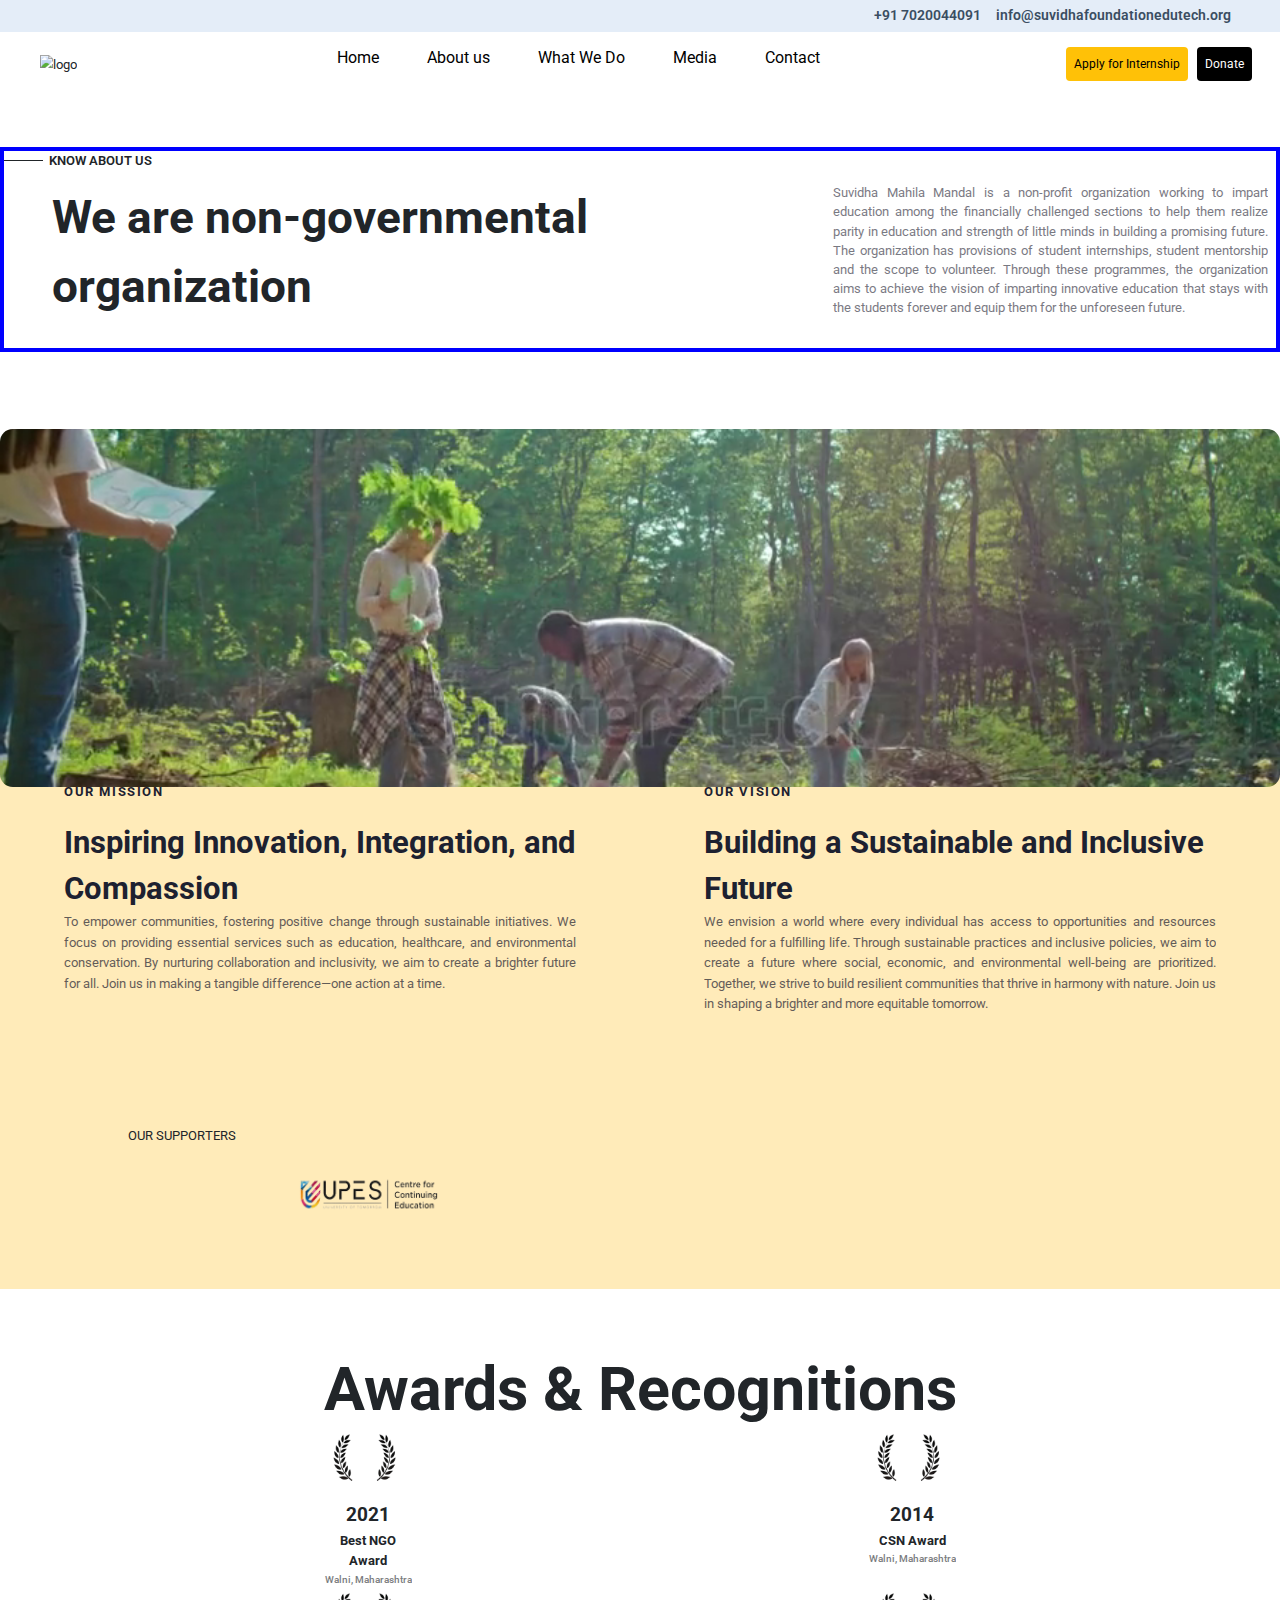
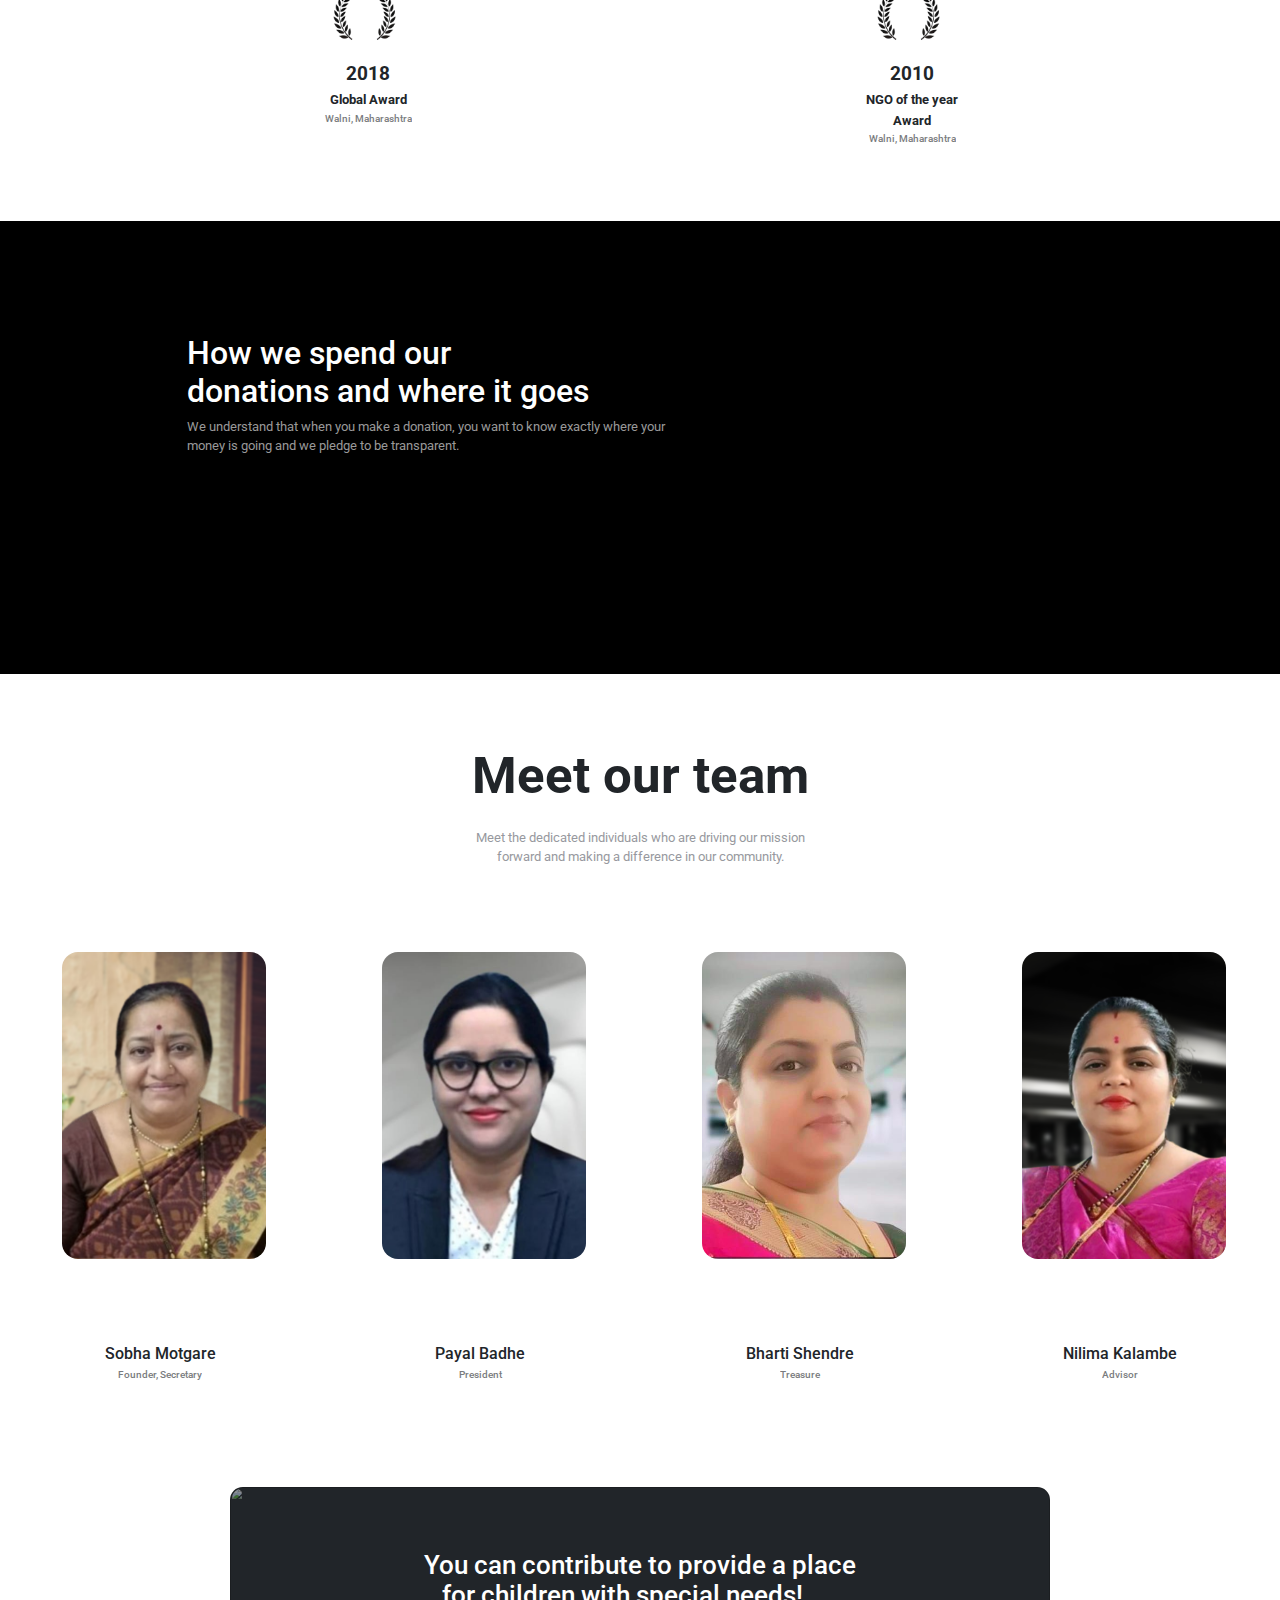
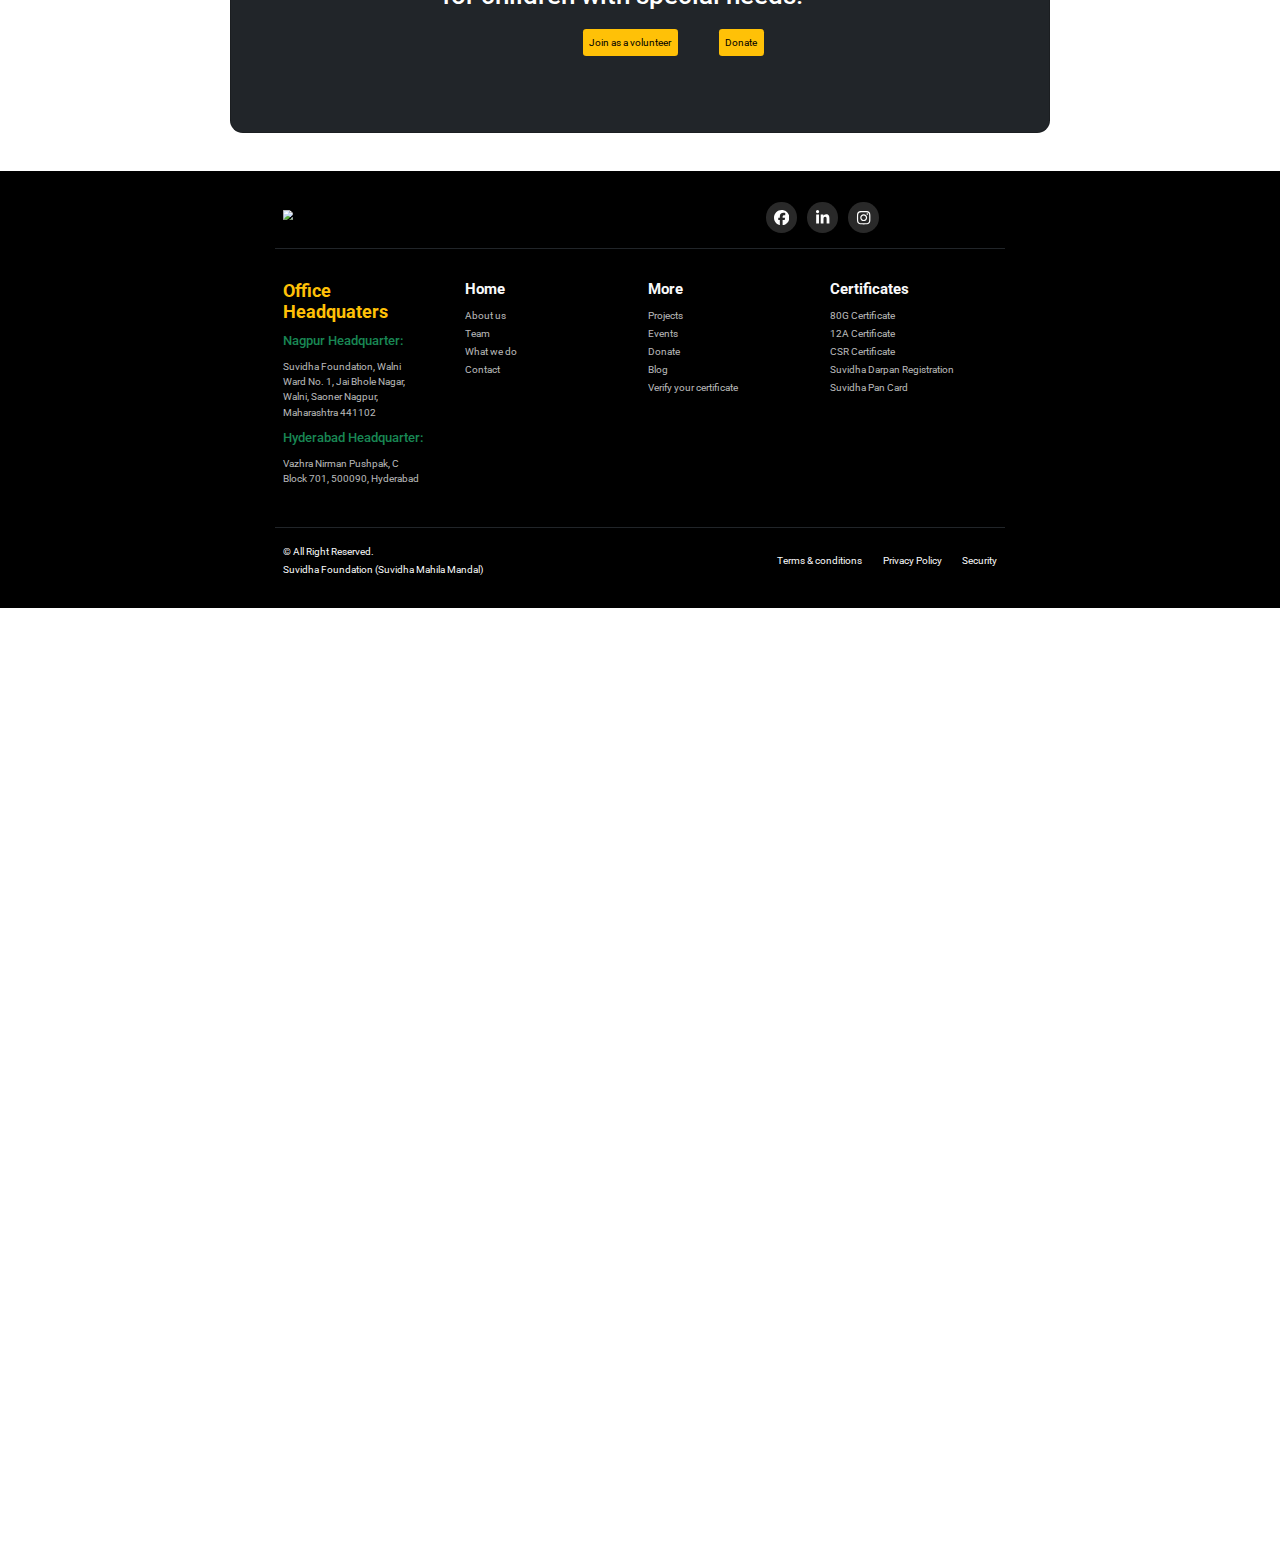
==== suvidha-foundation/about.html @ 9864fa76 "Add files via upload" ====
<!DOCTYPE html>
<html lang="en">

<head>
  <meta charset="UTF-8">
  <meta name="viewport" content="width=device-width, initial-scale=1.0">
  <link href="https://cdn.jsdelivr.net/npm/bootstrap@5.3.3/dist/css/bootstrap.min.css" rel="stylesheet"
    integrity="sha384-QWTKZyjpPEjISv5WaRU9OFeRpok6YctnYmDr5pNlyT2bRjXh0JMhjY6hW+ALEwIH" crossorigin="anonymous">
  <script src="https://cdn.jsdelivr.net/npm/bootstrap@5.3.3/dist/js/bootstrap.bundle.min.js"
    integrity="sha384-YvpcrYf0tY3lHB60NNkmXc5s9fDVZLESaAA55NDzOxhy9GkcIdslK1eN7N6jIeHz"
    crossorigin="anonymous"></script>
  <link rel="preconnect" href="https://fonts.googleapis.com">
  <link rel="preconnect" href="https://fonts.gstatic.com" crossorigin>
  <link
    href="https://fonts.googleapis.com/css2?family=Roboto:ital,wght@0,100;0,300;0,400;0,500;0,700;0,900;1,100;1,300;1,400;1,500;1,700;1,900&display=swap"
    rel="stylesheet">
  <link rel="stylesheet" href="https://cdnjs.cloudflare.com/ajax/libs/font-awesome/6.5.2/css/all.min.css"
    integrity="sha512-SnH5WK+bZxgPHs44uWIX+LLJAJ9/2PkPKZ5QiAj6Ta86w+fsb2TkcmfRyVX3pBnMFcV7oQPJkl9QevSCWr3W6A=="
    crossorigin="anonymous" referrerpolicy="no-referrer" />
  <link rel="stylesheet" href="https://unpkg.com/bootstrap@5.3.3/dist/css/bootstrap.min.css">
  <link rel="stylesheet" href="https://unpkg.com/bs-brain@2.0.4/utilities/bsb-btn-circle/bsb-btn-circle.css">
  <link rel="stylesheet" href="https://unpkg.com/bs-brain@2.0.4/utilities/bsb-sep/bsb-sep.css">
  <link rel="stylesheet" href="https://unpkg.com/bs-brain@2.0.4/utilities/font-size/font-size.css">
  <link rel="stylesheet" href="https://unpkg.com/bs-brain@2.0.4/utilities/padding/padding.css">
  <title>Suvidha Foundation</title>
  <link rel="icon" href="logo.png">
  <link rel="stylesheet" href="about.css">
  <script src="https://kit.fontawesome.com/c2bfdb7f5b.js" crossorigin="anonymous"></script> 

</head>

<body>
  <div class="top-nav">
    <div class="info">
      <i class="fa-solid fa-phone" style="color: #32475e;"></i>&nbsp; +91 7020044091 &nbsp;&nbsp;
      <i class="fa-solid fa-envelope" style="color: #32475e;"></i>&nbsp; info@suvidhafoundationedutech.org &nbsp;&nbsp;
    </div>
    <nav class="nav">
      <i class="fa-solid fa-bars navOpenBtn" onclick="opennav()"></i>
      <div class="logo">
        <img src="https://miro.medium.com/v2/resize:fit:1200/1*50rIC6gqoBnSw-xOT_BlPQ.png" alt="logo">
      </div>
      <ul class="nav-links" id="mySidenav">
          <li><i class="fa-solid fa-xmark navCloseBtn" onclick="closenav()"></i></li>
          <li><a href="homepage.html" class="nav-item">Home</a></li>
          <li><a href="about.html" class="nav-item">About us</a></li>
          <li><a href="whatwedo.html" class="nav-item">What We Do</a></li>
          <li><a href="#" class="nav-item">Media</a></li>
          <li><a href="contact.html" class="nav-item">Contact</a></li>
      </ul>
      <div class="nav-btn">
        <a href="">
          <button type="button" class="btn btn-warning">Apply for Internship</button>
        </a>
        &nbsp;
        <a href="">
          <button type="button" class="btn btn-dark">Donate</button>
        </a>
      </div>
    </nav>
  </div>   
  <br>
  <header>
    <div class="aboutSection">
      <div class="top-row">
        <div class="about-container">
          <p style="font-weight: 600;">
            <s>&nbsp;&nbsp;&nbsp;&nbsp;&nbsp;&nbsp;&nbsp;&nbsp;&nbsp;&nbsp;&nbsp;&nbsp;&nbsp;</s>&nbsp; KNOW ABOUT US
          </p>
          <div class="about">
            <div>
              <p style="font-size: 4.5vw; font-weight: bold;">We are non-governmental organization</p>
            </div>
            <div class="justified-text">
              Suvidha Mahila Mandal is a non-profit organization working to impart education among the financially
              challenged
              sections to help them realize parity in education and strength of little minds in building a promising
              future.
              The organization has provisions of student internships, student mentorship and the scope to volunteer.
              Through
              these programmes, the organization aims to achieve the vision of imparting innovative education that stays
              with
              the students forever and equip them for the unforeseen future.
            </div>
          </div>
        </div>
      </div>
  </header>

  <div class="mission">
    <div class="video">
      <video class="object-fit-cover" autoplay loop muted>
        <source class="video-box" src="ngo-project.mp4" type="video/mp4" />
      </video>
    </div>
    <div class="our-mission-section">
      <div class="rect">
        <div class="rect1">
          <div class="rect-title">OUR MISSION</div> <br>
          <div class="rect-info">Inspiring Innovation, Integration, and Compassion</div>
          <p>To empower communities, fostering positive change through sustainable initiatives. We focus on providing
            essential services such as education, healthcare, and environmental conservation. By nurturing collaboration
            and inclusivity, we aim to create a brighter future for all. Join us in making a tangible difference—one
            action at a time.</p>
        </div>
        <div class="rect1">
          <div class="rect-title">OUR VISION</div> <br>
          <div class="rect-info">Building a Sustainable and Inclusive Future</div>
          <p>We envision a world where every individual has access to opportunities and resources needed for a
            fulfilling life. Through sustainable practices and inclusive policies, we aim to create a future where
            social, economic, and environmental well-being are prioritized. Together, we strive to build resilient
            communities that thrive in harmony with nature. Join us in shaping a brighter and more equitable tomorrow.
          </p>
        </div>
      </div>
      <div class="bottom-row">
        <span>OUR SUPPORTERS</span>
        <br>
        <img class="upes" src="upescce-logo.png" alt="">
        <img class="op-jindal" src="https://www.wonderskool.com//uploads/1647348283_jgu.png" alt="">
      </div>
    </div>
  </div>

  <div class="award-section">
    <div class="title">Awards & Recognitions</div>
    <div class="awards-row">
      <div class="aw1">
      <div class="award award1">
        <i class="fa-solid fa-star" style="color: #f2c94c;"></i>
        <img src="laurel.png" alt="">
        <div class="award-date">2021</div>
        <div class="award-title">Best NGO Award</div>
        <p>Walni, Maharashtra</p>
      </div>
      <div class="award award2">
        <i class="fa-solid fa-trophy" style="color: #f2c94c;"></i>
        <img src="laurel.png" alt="">
        <div class="award-date">2018</div>
        <div class="award-title">Global Award</div>
        <p>Walni, Maharashtra</p>
      </div>
      </div>
      <div  class="aw2">
      <div class="award award3 ">
        <i class="fa-solid fa-award" style="color: #f2c94c;"></i>
        <img src="laurel.png" alt="">
        <div class="award-date">2014</div>
        <div class="award-title">CSN Award</div>
        <p>Walni, Maharashtra</p>
      </div>
      <div class="award award4">
        <i class="fa-solid fa-award" style="color: #f2c94c;"></i>
        <img src="laurel.png" alt="">
        <div class="award-date">2010</div>
        <div class="award-title">NGO of the year Award</div>
        <p>Walni, Maharashtra</p>
      </div>
      </div>
    </div>
  </div>

  <div class="statsSection">
    <div class="content">
      <h1>How we spend our <br> donations and where it goes</h1>
      <p>We understand that when you make a donation, you want to know exactly where your money is going and we pledge
        to be transparent.</p>
      <div class="labels"></div>
    </div>
    <div class="stats-row">
      <section>
        <div id="bottom-pie">
          <div id="middle-canvas"></div>
        </div>
      </section>
    </div>
  </div>

  <div class="our-team-section">
    <p>Meet our team</p>
    <div class="team-intro">Meet the dedicated individuals who are driving our mission <br> forward and making a
      difference in our community.</div> <br>
    <div class="team-members">
      <div class="team-member">
        <img src="sobha.png" alt="">
        <div class="team-member-info">
          <div class="name">Sobha Motgare</div>
          <div class="position">Founder, Secretary</div>
          <div class="social-row">
            <a href="https://www.linkedin.com/in/shobha-motghare-0a6a57238/" target="_blank"><i class="fa-brands fa-linkedin" style="color: #4b4d58;"></i></a>
          </div>
        </div>
      </div>

      <div class="team-member">
        <img src="payal.jpeg" alt="">
        <div class="team-member-info">
          <div class="name">Payal Badhe</div>
          <div class="position">President</div>
          <div class="social-row">
            <a href="https://www.linkedin.com/in/payal-badhe-531756aa/" target="_blank"><i class="fa-brands fa-linkedin" style="color: #4b4d58;"></i></a>
          </div>
        </div>
      </div>

      <div class="team-member">
        <img src="bharti.jpeg" alt="">
        <div class="team-member-info">
          <div class="name">Bharti Shendre</div>
          <div class="position">Treasure</div>
          <div class="social-row">
            <a href="https://www.linkedin.com/in/bharti-shendre-6517b928a/" target="_blank"><i class="fa-brands fa-linkedin" style="color: #4b4d58;"></i></a>
          </div>
        </div>
      </div>

      <div class="team-member">
        <img src="nilima.png" alt="">
        <div class="team-member-info">
          <div class="name">Nilima Kalambe</div>
          <div class="position">Advisor</div>
          <div class="social-row">
            <a href="https://www.linkedin.com/in/nilima-kalambe-b275a1245/" target="_blank"><i class="fa-brands fa-linkedin" style="color: #4b4d58;"></i></a>
          </div>
        </div>
      </div>
    </div>
  </div>

  <div class="cta card bg-dark text-white">
    <img class="card-img volunteer"
      src="https://images.unsplash.com/photo-1509099836639-18ba1795216d?q=80&w=1000&auto=format&fit=crop&ixlib=rb-4.0.3&ixid=M3wxMjA3fDB8MHxzZWFyY2h8Mnx8YWZyaWNhbiUyMGNoaWxkfGVufDB8fDB8fHww"
      alt="">
    <div class="card-img-overlay contribute">
      <h1 class="card-title">You can contribute to provide a place <br> &nbsp;&nbsp; for children with special needs!
      </h1>
      <div class="buttons">
        <button type="button" class="btn btn-warning btn-lg">Join as a volunteer</button>
        <button type="button" class="btn btn-light btn-lg">Donate</button>
      </div>
    </div>
  </div>

  <footer class="py-4 py-md-5 bg-black">

    <!-- Logo & SM - Bootstrap Brain Component -->
    <div>
      <div class="container border-bottom border-dark pb-4">
        <div class="row gy-3 align-items-sm-center">
          <div class="col-12 col-sm-6">
            <div class="footer-logo-wrapper text-start">
              <a href="#">
                <img src="https://miro.medium.com/v2/resize:fit:1200/1*50rIC6gqoBnSw-xOT_BlPQ.png"
                  alt="Suvidha Foundation Logo" class="img-fluid">
              </a>
            </div>
          </div>
          <div class="col-12 col-sm-6">
            <div class="contact-logo">
              <a href="https://www.facebook.com/suvidhamahilamandal/" target="_blank">
                <div class="logo-box">
                  <svg xmlns="http://www.w3.org/2000/svg"
                    viewBox="0 0 512 512"><!--!Font Awesome Free 6.5.2 by @fontawesome - https://fontawesome.com License - https://fontawesome.com/license/free Copyright 2024 Fonticons, Inc.-->
                    <path fill="#ffffff"
                      d="M512 256C512 114.6 397.4 0 256 0S0 114.6 0 256C0 376 82.7 476.8 194.2 504.5V334.2H141.4V256h52.8V222.3c0-87.1 39.4-127.5 125-127.5c16.2 0 44.2 3.2 55.7 6.4V172c-6-.6-16.5-1-29.6-1c-42 0-58.2 15.9-58.2 57.2V256h83.6l-14.4 78.2H287V510.1C413.8 494.8 512 386.9 512 256h0z" />
                  </svg>
                </div>
              </a>

              <a href="https://www.linkedin.com/company/suvidha-foundation/mycompany/" target="_blank">
                <div class="logo-box">
                  <svg xmlns="http://www.w3.org/2000/svg" height="16" width="14"
                    viewBox="0 0 448 512"><!--!Font Awesome Free 6.5.1 by @fontawesome - https://fontawesome.com License - https://fontawesome.com/license/free Copyright 2024 Fonticons, Inc.-->
                    <path fill="#ffffff"
                      d="M100.3 448H7.4V148.9h92.9zM53.8 108.1C24.1 108.1 0 83.5 0 53.8a53.8 53.8 0 0 1 107.6 0c0 29.7-24.1 54.3-53.8 54.3zM447.9 448h-92.7V302.4c0-34.7-.7-79.2-48.3-79.2-48.3 0-55.7 37.7-55.7 76.7V448h-92.8V148.9h89.1v40.8h1.3c12.4-23.5 42.7-48.3 87.9-48.3 94 0 111.3 61.9 111.3 142.3V448z" />
                  </svg>
                </div>
              </a>

              <a href="https://www.instagram.com/suvidha_mahila_mandal/" target="_blank">
                <div class="logo-box">
                  <svg xmlns="http://www.w3.org/2000/svg" height="16" width="14"
                    viewBox="0 0 448 512"><!--!Font Awesome Free 6.5.1 by @fontawesome - https://fontawesome.com License - https://fontawesome.com/license/free Copyright 2024 Fonticons, Inc.-->
                    <path fill="#ffffff"
                      d="M224.1 141c-63.6 0-114.9 51.3-114.9 114.9s51.3 114.9 114.9 114.9S339 319.5 339 255.9 287.7 141 224.1 141zm0 189.6c-41.1 0-74.7-33.5-74.7-74.7s33.5-74.7 74.7-74.7 74.7 33.5 74.7 74.7-33.6 74.7-74.7 74.7zm146.4-194.3c0 14.9-12 26.8-26.8 26.8-14.9 0-26.8-12-26.8-26.8s12-26.8 26.8-26.8 26.8 12 26.8 26.8zm76.1 27.2c-1.7-35.9-9.9-67.7-36.2-93.9-26.2-26.2-58-34.4-93.9-36.2-37-2.1-147.9-2.1-184.9 0-35.8 1.7-67.6 9.9-93.9 36.1s-34.4 58-36.2 93.9c-2.1 37-2.1 147.9 0 184.9 1.7 35.9 9.9 67.7 36.2 93.9s58 34.4 93.9 36.2c37 2.1 147.9 2.1 184.9 0 35.9-1.7 67.7-9.9 93.9-36.2 26.2-26.2 34.4-58 36.2-93.9 2.1-37 2.1-147.8 0-184.8zM398.8 388c-7.8 19.6-22.9 34.7-42.6 42.6-29.5 11.7-99.5 9-132.1 9s-102.7 2.6-132.1-9c-19.6-7.8-34.7-22.9-42.6-42.6-11.7-29.5-9-99.5-9-132.1s-2.6-102.7 9-132.1c7.8-19.6 22.9-34.7 42.6-42.6 29.5-11.7 99.5-9 132.1-9s102.7-2.6 132.1 9c19.6 7.8 34.7 22.9 42.6 42.6 11.7 29.5 9 99.5 9 132.1s2.7 102.7-9 132.1z" />
                  </svg>
                </div>
              </a>
            </div>
          </div>
        </div>
      </div>
    </div>

    <!-- Widgets Link - Bootstrap Brain Component -->
    <section class="py-4 py-md-5 py-xl-7 py-xxl-10">
      <div class="container">
        <div class="row gy-4 gy-md-0">
          <div class="col-6 col-md-3">
            <div class="link-wrapper" style="margin-right: 40px;">
              <h3 class="mb-3 fw-bold text-warning">Office Headquaters</h3>
              <ul class="m-0 list-unstyled">
                <li class="mb-1">
                  <h5 class="mb-3 text-success">Nagpur Headquarter:</h5>
                  <p class="link-opacity-75 link-opacity-100-hover text-decoration-none fs-8 link-light">Suvidha
                    Foundation, Walni Ward No. 1, Jai Bhole Nagar, Walni, Saoner Nagpur, Maharashtra 441102</p>
                </li>
                <li class="mb-1">
                  <h5 class="mb-3 text-success">Hyderabad Headquarter:</h5>
                  <p class="link-opacity-75 link-opacity-100-hover text-decoration-none fs-8 link-light">Vazhra Nirman
                    Pushpak, C Block 701, 500090, Hyderabad</p>
                </li>
              </ul>
            </div>
          </div>
          <div class="col-6 col-md-3">
            <div class="link-wrapper">
              <h4 class="mb-3 fw-bold fs-7 text-light">Home</h4>
              <ul class="m-0 list-unstyled">
                <li class="mb-1">
                  <a href="#!" class="link-opacity-75 link-opacity-100-hover text-decoration-none fs-8 link-light">
                    About us
                  </a>
                </li>
                <li class="mb-1">
                  <a href="#!" class="link-opacity-75 link-opacity-100-hover text-decoration-none fs-8 link-light">
                    Team
                  </a>
                </li>
                <li class="mb-1">
                  <a href="#!" class="link-opacity-75 link-opacity-100-hover text-decoration-none fs-8 link-light">
                    What we do
                  </a>
                </li>
                <li>
                  <a href="#!" class="link-opacity-75 link-opacity-100-hover text-decoration-none fs-8 link-light">
                    Contact
                  </a>
                </li>
              </ul>
            </div>
          </div>
          <div class="col-6 col-md-3">
            <div class="link-wrapper">
              <h4 class="mb-3 fw-bold fs-7 text-light">More</h4>
              <ul class="m-0 list-unstyled">
                <li class="mb-1">
                  <a href="#!" class="link-opacity-75 link-opacity-100-hover text-decoration-none fs-8 link-light">
                    Projects
                  </a>
                </li>
                <li class="mb-1">
                  <a href="#!" class="link-opacity-75 link-opacity-100-hover text-decoration-none fs-8 link-light">
                    Events
                  </a>
                </li>
                <li class="mb-1">
                  <a href="#!" class="link-opacity-75 link-opacity-100-hover text-decoration-none fs-8 link-light">
                    Donate
                  </a>
                </li>
                <li class="mb-1">
                  <a href="#!" class="link-opacity-75 link-opacity-100-hover text-decoration-none fs-8 link-light">
                    Blog
                  </a>
                </li>
                <li>
                  <a href="https://suvidhafoundationedutech.org/verify.php"
                    class="link-opacity-75 link-opacity-100-hover text-decoration-none fs-8 link-light" target="_blank">
                    Verify your certificate
                  </a>
                </li>
              </ul>
            </div>
          </div>
          <div class="col-6 col-md-3">
            <div class="link-wrapper">
              <h4 class="mb-3 fw-bold fs-7 text-light">Certificates</h4>
              <ul class="m-0 list-unstyled">
                <li class="mb-1">
                  <a href="https://suvidhafoundationedutech.org/Themes/doc/80G_APROVAL.pdf"
                    class="link-opacity-75 link-opacity-100-hover text-decoration-none fs-8 link-light" target="_blank">
                    80G Certificate
                  </a>
                </li>
                <li class="mb-1">
                  <a href="https://suvidhafoundationedutech.org/Themes/doc/12A_APPROVAL.pdf"
                    class="link-opacity-75 link-opacity-100-hover text-decoration-none fs-8 link-light" target="_blank">
                    12A Certificate
                  </a>
                </li>
                <li class="mb-1">
                  <a href="https://suvidhafoundationedutech.org/Themes/doc/CSR.PDF"
                    class="link-opacity-75 link-opacity-100-hover text-decoration-none fs-8 link-light" target="_blank">
                    CSR Certificate
                  </a>
                </li>
                <li class="mb-1">
                  <a href="https://suvidhafoundationedutech.org/Themes/doc/suvidha_darpan_portal_registration.pdf"
                    class="link-opacity-75 link-opacity-100-hover text-decoration-none fs-8 link-light" target="_blank">
                    Suvidha Darpan Registration
                  </a>
                </li>
                <li>
                  <a href="https://suvidhafoundationedutech.org/Themes/doc/suvidha_pan_card.pdf"
                    class="link-opacity-75 link-opacity-100-hover text-decoration-none fs-8 link-light" target="_blank">
                    Suvidha Pan Card
                  </a>
                </li>
              </ul>
            </div>
          </div>
        </div>
      </div>
    </section>

    <!-- Copyright & Links - Bootstrap Brain Component -->
    <div>
      <div class="container border-top border-dark pt-4">
        <div class="row gy-3 align-items-lg-center">
          <div class="col-12 col-lg-6 order-1 order-lg-0">
            <div class="copyright-wrapper d-block mb-1 fs-7 text-light text-start">
              &copy; All Right Reserved.
            </div>
            <div class="credit-wrapper d-block text-light fs-8 text-start">
              <a href="#" class="link-opacity-0 link-opacity-75-hover link-light text-decoration-none">
                Suvidha Foundation (Suvidha Mahila Mandal)</a>
            </div>
          </div>
          <div class="col-12 col-lg-6">
            <div class="link-wrapper">
              <ul class="m-0 list-unstyled d-flex justify-content-centerX justify-content-lg-end gap-2 gap-md-3">
                <li>
                  <a href="#!"
                    class="link-underline-opacity-0 link-opacity-75-hover link-offset-1 link-light fs-8 d-flex align-items-center pe-2 pe-md-3 bsb-sep bsb-sep-border">
                    Terms & conditions
                  </a>
                </li>
                <li>
                  <a href="#!"
                    class="link-underline-opacity-0 link-opacity-75-hover link-offset-1 link-light fs-8 d-flex align-items-center pe-2 pe-md-3 bsb-sep bsb-sep-border">
                    Privacy Policy
                  </a>
                </li>
                <li>
                  <a href="#!"
                    class="link-underline-opacity-0 link-opacity-75-hover link-offset-1 link-light fs-8 d-flex align-items-center">
                    Security
                  </a>
                </li>
              </ul>
            </div>
          </div>
        </div>
      </div>
    </div>

  </footer>
  <script src="https://cdnjs.cloudflare.com/ajax/libs/d3-tip/0.9.1/d3-tip.min.js"></script>
  <script src="https://d3js.org/d3.v4.min.js"></script>
  <script src="donut.js"></script>
</body>
<script>
  function opennav() {
  document.getElementById("mySidenav").style.width = "280px";
}

function closenav() {
  document.getElementById("mySidenav").style.width = "0";
}
 </script> 
</html>
---- suvidha-foundation/about.css ----
@import url('https://fonts.googleapis.com/css?family=Roboto');

*{
  margin: 0px;
  padding: 0px;
  font-family: "Roboto", sans-serif;
}

body{
  zoom:80%;
}
.top-nav {
    position: fixed;
    top: 0;
    z-index: 99;
    width: 100%;
    height: 40px; 
  }
  .info{
    height: 10px;
    background-color: rgb(228,237,248);
    color: rgb(58, 77, 98);
    font-size: 18px;
    font-weight: 600;
    display: -webkit-box;
    display: -ms-flexbox;
    display: flex;
    -webkit-box-align: center;
        -ms-flex-align: center;
            align-items: center;
    -webkit-box-pack: end;
        -ms-flex-pack: end;
            justify-content: flex-end;
    padding: 20px;
    padding-right: 50px;
  }
  .nav {
    position: fixed;
    left: 0;
    width: 100%;
    min-height: 80px;
    padding-left: 50px;
    padding-right: 70px;
    background-color: white;
  }
  .logo img{
    height: 60px;
    width: 280px;
  }
  .nav,
  .nav .nav-links {
    display: -webkit-box;
    display: -ms-flexbox;
    display: flex;
    -webkit-box-align: center;
        -ms-flex-align: center;
            align-items: center;
  }
  .nav {
    -webkit-box-pack: justify;
        -ms-flex-pack: justify;
            justify-content: space-between;
  }
  a {
    color: black;
    text-decoration: none;
  }
  .nav .nav-links {
    -webkit-column-gap: 20px;
       -moz-column-gap: 20px;
            column-gap: 20px;
    list-style: none;
  }
  .nav .nav-links a {
      font-size: 20px;
      margin:20px;
      -webkit-transition: color 0.3s;
      -o-transition: color 0.3s;
      transition: color 0.3s;
  }
  
  .nav .navOpenBtn,
  .nav .navCloseBtn {
    display: none;
  }
  .btn {
    background: #ffc107;
    text-align: center;
    font-size: 15px;
    padding: 10px;
    border-radius: 5px;
    color: black;
    cursor: pointer;
    position: relative;
    border: none;
    left: 15%;
  }
  .btn-dark{
    background: black;
    text-align: center;
    padding: 10px;
    border-radius: 5px;
    color: white;
    cursor: pointer;
    position: relative;
    left: 15%;
  }
/* header */
header{
    border: 5px solid blue;
    height: 20vw;
    width: 100%;
    margin: auto;
    margin-top: 10%;
    margin-bottom: 5%;
}

.justified-text{
    color: #1D2130;
    font-size: 16px;
    /* line-height: 160%; */
    width: 562px;
    text-align: justify;
    opacity: 60%;
    margin-right: 10px;
}

.bottom-row{
    margin-left: 100px;
}

.line-after {
    position: relative;
    display: inline-block;
}

.line-after::after {
    content: '';
    position: absolute;
    top: 50%;
    transform: translateY(-50%);
    width: 730%;
    height: 1px;
    background-color: #c7c5c5;
    margin-left: 20px;
}


.about{
    margin-left: 60px;
    display: flex;
    justify-content: space-around;
}


/* video */
.video, video{
    height: 35vw;
    width: 100%;
    border-radius: 1rem;
    margin: auto;
    margin-bottom: 5%;
}

/* our-mission-section */
.mission{
    height: 1091px;
    display: flex;
    flex-direction: column;
    /* background-color: aqua; */
}

.our-mission-section{
    height: 867px;
    width: 100%;
    /* border: 1px solid black; */
    background-color: #FFEBB9;
    margin-top: -20%;
    z-index: -1;
    display: flex;
    flex-direction: column;
    justify-content: space-around;
}

/* rect */
.rect{
    margin: auto;
    height: 257px;
    width: 100%;
    display: flex;
    justify-content: space-between;
}

.rect1{
    height: 257px;
    width: 40%;
    margin-left: 5%;
    margin-right: 5%;
}

.rect-title{
    color: #1D2130;
    font-weight: bold;
    letter-spacing: 2px;
    font-size: 16px;
}

.rect-info{
    font-size: 3vw;
    color: #1D2130;
    line-height: 150%;
    font-weight: bold;
}

.rect1 p{
    font-size: 16px;
    color: #1D2130;
    line-height: 160%;
    opacity: 70%;
    text-align: justify;
}

/* supporter */
.bottom-row{
    margin-left: 10%;
    position: relative;
    bottom: 60px;
}

.upes{
    height: 120px;
    margin-left: 180px;
}

.op-jindal{
    height: 50px;
    margin-left: 40px;
    margin-top: -25px;
}

/* award-section */
.award-section{
    width: 100%;
    height: 505px;
    margin: auto;
    margin-top: 5%;
    margin-bottom: 5%;
    display: flex;
    flex-direction: column;
    justify-content: space-between;
}

.award-section .title{
   text-align: center;
   font-size: 6vw;
   font-weight: bold;
   line-height: 120%;
}

.awards-row{
    height: 199px;
    /* border: 1px solid black; */
    margin-left: 25%;
    width: 50%;
    display: flex;
    flex-direction: row;
    justify-content: space-between;
    margin-bottom: 25%;
}

.award{
    height: 199px;
    width: 120px;
}

.award img{
    height: 92px;
    width: 111px;
    object-fit: cover;
}

.award i{
    position: relative;
    left: 40px;
    top: 52px;
    font-size: 26px;
}

.award3 i{
    left: 44px;
}

.award4 i{
    left: 44px;
}

.award-date{
    font-size: 24px;
    font-weight: bold;
    line-height: 160%;
    text-align: center;
}

.award-title{
    font-size: 16px;
    font-weight: bold;
    line-height: 160%;
    text-align: center;
}

.award p{
    font-size: 12px;
    font-weight: 500;
    line-height: 160%;
    text-align: center;
    opacity: 60%;
}

/* our-journey-section */
.statsSection{
    height: 567px;
    width: 100%;
    margin-bottom: 5%;
    background-color: black;
    color: white;
    display: flex;
    justify-content: center;
    align-items: center;
}


.content{
    height: 284px;
    width: 633px;
    margin: 100px;
}

.statsSection p{
    color: rgb(153,153,153);
}

.statsSection section{
    margin: 0 auto;
    width: 500px;
}

.labels {
    display: grid;
    grid-template-columns: repeat(3, auto); /* Set three columns for the first row */
    grid-auto-columns: 1fr; /* Distribute remaining space equally */
    grid-gap: 20px; /* Set gap between grid items */
    margin-top: 10%;
}

.label {
    width: 100%; /* Ensure labels take full width of grid item */
}

.label > div {
    width: 20px;
    height: 20px;
    display: inline-block;
    margin-right: 5px;
    vertical-align:text-top;
}

.label > span {
    vertical-align: middle;
    color: white; /* Set text color */
}

/* our-team-section */
.our-team-section{
    width: 100%;
    margin: auto;
    margin-bottom: 5%;
}

.our-team-section p{
    text-align: center;
    font-weight: bold;
    font-size: 5vw;
}

.team-intro{
    text-align: center;
    color: #525560;
    opacity: 60%;
    margin-bottom: 2%;
}

/* team-members */
.team-members{
    width: 100%;
    height: 50vw;
    display: grid;
    grid-template-columns: repeat(4, auto);
    justify-content: space-around;
 }

 /* team-member */
.team-member{
    height: 100%;
    width: 24vw;
    display: flex;
    flex-direction: column;
    justify-content: space-around;
}

.team-member img{
    height: 30vw;
    width: 20vw;
    border-radius: 20px;
    margin-left: 10%;
    object-fit: cover;
}

.name{
    font-size: 20px;
    font-weight: 500;
    line-height: 160%;
    text-align: center;
}

.position{
    font-size: 12px;
    font-weight: 500;
    line-height: 160%;
    opacity: 60%;
    text-align: center;
}

.social-row{
    font-size: 20px;
    text-align: center;
}

/* cta */
.cta{
    height: 384px;
    width: 1280px;
    border-radius: 20px;
    margin: 0 auto;
    margin-top: 80px;
    margin-bottom: 60px;
    zoom: 80%;
}

.volunteer{
    height: 384px;
    width: 1280px;
    border-radius: 20px;
    object-fit: cover;
    opacity: 0.5;
}

.volunteer h1{
    font-size: 48px;
}

.buttons{
    width: 347px;
    display: flex;
    justify-content: space-around;
}

.contribute{
    margin: 0 auto;
    width: 805px;
    height: 199px;
    display: flex;
    flex-direction: column;
    justify-content: space-between;
    align-items: center;
    margin-top: 80px;
}

/* footer */
footer{
    zoom: 80%;
}
.box{
    height: 200px;
    width: 200px;
    border-radius: 50%;
    display: flex;
    flex-direction: column;
    align-items: center;
    justify-content: center;
    background-color: rgb(235,202,98);
    padding: 15px;
 }
 
 .box:hover{
     background-color: rgba(235, 203, 98, 0.844);
 }
 
 .contact-logo{
     display: flex;
     column-gap: 1rem;
     justify-content: center;
 }
 
 .logo-box{
     display: flex;
     background-color: #292929;
     border-radius: 50%;
     height: 48px;
     width: 48px;
     justify-content: center;
     align-items: center;
 }
 
 .logo-box svg{
     display: flex;
     height: 24px;
     width: 24px;
 }
 
 
 
 .logo-box:hover{
     background-color: rgba(77, 77, 77, 255);
 }

@import url(//fonts.googleapis.com/css?family=Montserrat:300,400,500,600,700,800);
.testimonial2 {
  font-family: "Montserrat", sans-serif;
  color: #8d97ad;
  font-weight: 300;
}

.testimonial2 h1,
.testimonial2 h2,
.testimonial2 h3,
.testimonial2 h4,
.testimonial2 h5,
.testimonial2 h6 {
  color: #3e4555;
}

.testimonial2 h5 {
    line-height: 22px;
    font-size: 18px;
		font-weight: 400;
}

.testimonial2 .font-weight-medium {
  font-weight: 500;
}

.testimonial2 .bg-light {
  background-color: #f4f8fa !important;
}

.testimonial2 .subtitle {
  color: #8d97ad;
  line-height: 24px;
}

.testimonial2 .testi2 .image-thumb {
  background: url(https://www.wrappixel.com/demos/ui-kit/wrapkit/assets/images/testimonial/greadint-bg.png) no-repeat top center;
  text-align: center;
  padding: 10% 0;
}

.testimonial2 .testi2 .image-thumb img {
  width: 400px;
}

.testimonial2 .testi2 .owl-dots {
  display: inline-block;
  position: relative;
  top: -100px;
}

.testimonial2 .testi2 .owl-dots .owl-dot {
  border-radius: 100%;
  width: 70px;
  height: 70px;
  background-size: cover;
  margin-right: 10px;
  opacity: 0.4;
  cursor: pointer;
}

.testimonial2 .testi2 .owl-dots .owl-dot span {
  display: none;
}

.testimonial2 .testi2 .owl-dots .owl-dot.active,
.testimonial2 .testi2 .owl-dots .owl-dot:hover {
  opacity: 1;
}
@media screen and (max-width: 1100px) {
    .nav .navOpenBtn,
  .nav .navCloseBtn {
    display: block;
  }
  .nav .nav-links {
    height: 100%;
  width: 0;
  position: fixed;
  padding-top: 100px;
  row-gap: 30px;
  -webkit-box-orient: vertical;
  -webkit-box-direction: normal;
      -ms-flex-direction: column;
          flex-direction: column;
  top: 0;
  left: -40px;
  background-color: white;
  overflow-x: hidden;
  -webkit-transition: 0.5s;
  -o-transition: 0.5s;
  transition: 0.5s;
  padding-top: 60px;
  opacity: 0.8;
  z-index: 20;
  }
  .nav .navOpenBtn {
    color: black;
    font-size: 20px;
    cursor: pointer;
  }

  .nav .navCloseBtn {
    position: absolute;
  top: 0;
  right: 25px;
  font-size: 36px;
  margin-left: 50px;
  }
    header{
        height: 25vw;
        width: 100%;
        margin: auto;
        margin-top: 10%;
        margin-bottom: 5%;
    }
    
    .justified-text{
        color: #1D2130;
        font-size: 16px;
        /* line-height: 160%; */
        width: 90%;
        text-align: justify;
        opacity: 60%;
    }    
    .about{
        margin-left: 60px;
        display: block;
        justify-content: space-around;
    }
    .statsSection{
        height: 567px;
        width: 100%;
        margin-bottom: 5%;
        background-color: black;
        color: white;
        display: flex;
        justify-content: center;
        align-items: center;
    }
    
    
    .content{
        height: 284px;
        width: 633px;
        margin: 10%;
        
    }
    .statsSection h1{
        font-size: 3vw;
    }
    
    .statsSection p{
        color: rgb(153,153,153);
    }
    
    .statsSection section{
        margin: 0 auto;
        width: 500px;
    }
    
    .labels {
        display: grid;
        grid-template-columns: repeat(3, auto); /* Set three columns for the first row */
        grid-auto-columns: 1fr; /* Distribute remaining space equally */
        grid-gap: 20px; /* Set gap between grid items */
        margin-top: 10%;
    }
    
    .label {
        width: 100%; /* Ensure labels take full width of grid item */
    }
    
    .label > div {
        width: 20px;
        height: 20px;
        display: inline-block;
        margin-right: 5px;
        vertical-align:text-top;
    }
    
    .label > span {
        vertical-align: middle;
        color: white; /* Set text color */
    }
    
}
@media screen and (max-width: 850px) {
    .cta{
        height: 100vw;
        width: 100%;
        border-radius: 20px;
        margin: 0 auto;
        margin-top: 80px;
        margin-bottom: 60px;
        zoom: 80%;
    }
    
    .volunteer{
        height: 100vw;
        width: 100%;
        border-radius: 20px;
        object-fit: cover;
        opacity: 0.5;
    }
    
    .volunteer h1{
        font-size: 20vw;
        margin: auto auto;
    }
    
    .buttons{
        width: 347px;
        display: flex;
        justify-content: space-around;
    }
    
    .contribute{
        margin: 0 auto;
        width: 805px;
        height: 199px;
        display: flex;
        flex-direction: column;
        justify-content: space-between;
        align-items: center;
        margin-top: 25%;
    }
}
@media screen and (max-width: 750px) {
    header{
        position: relative;
        top:4vh;
        height: 70%;
        width: 90vh;
        margin-top: 20%;
        margin-bottom: 5%;
        margin-left: 0;
    }
    
    .justified-text{
        color: #1D2130;
        font-size: 16px;
        /* line-height: 160%; */
        width: 90%;
        text-align: justify;
        opacity: 60%;
    }    
    .about{
        margin-left: 60px;
        display: block;
        justify-content: space-around;
    }
    .video, video{
        height: 55vw;
        width: 100%;
        border-radius: 1rem;
        margin: auto;
        margin-bottom: 5%;
    }
    .mission{
        height: 1091px;
        display: flex;
        flex-direction: column;
        /*background-color: aqua; */
        
    }
    .our-mission-section{
        height: 867px;
        width: 100%;
        /* border: 1px solid black; */
        background-color: #FFEBB9;
        margin-top: -5%;
        z-index: -1;
        display: flex;
        flex-direction: column;
        justify-content: space-around;
    }
    .rect{
        margin: auto;
        height: 500px;
        width: 100%;
        display: flex;
        justify-content: space-between;
    }
    /* supporter */
.bottom-row{
    margin-left: 10%;
    position: relative;
    bottom: 10px;
}

.upes{
    height: 20vw;
    margin-left: 15%;
}

.op-jindal{
    height: 6vw;
    width: 40%;
    margin-left: 20%;
    margin-top: -25px;
}

    
}
@media screen and (max-width: 500px) {
    .award-section{
        width: 100%;
        height: 110vw;
        margin: auto;
        margin-top: 5%;
        margin-bottom: 5%;
        display: flex;
        flex-direction: column;
        justify-content: space-between;
    }
    
    .award-section .title{
       text-align: center;
       font-size: 6vw;
       font-weight: bold;
    }
    
    .awards-row{
        height: 199px;
        display: flex;
        flex-direction: column;
        margin-bottom: 60%;
    }
    
    .award{
        height: 199px;
        width: 120px;
    }
    .aw1 {
        display: flex;
        flex-direction: row;
        height: 199px;
        width: 120px;
    }
    .aw2 {
        display: flex;
        flex-direction: row;
        height: 199px;
        width: 120px;
        margin-top: 20px;
    }
    .award img{
        height: 92px;
        width: 150px;
        object-fit: cover;
    }
    
    .award i{
        position: relative;
        left: 55px;
        top: 52px;
        font-size: 35px;
    }
    
    .award3 i{
        left: 65px;
        font-size: 35px;
        
    }
    
    .award4 i{
        left: 65px;
        font-size: 35px;

    }
    
    
    .award-date{
        font-size: 24px;
        font-weight: bold;
        line-height: 160%;
        text-align: center;
        margin-left: 20px;
    }
    
    .award-title{
        font-size: 16px;
        font-weight: bold;
        line-height: 160%;
        text-align: center;
        margin-left: 15px;
    }
    
    .award p{
        font-size: 12px;
        font-weight: 500;
        line-height: 160%;
        text-align: center;
        opacity: 60%;
        margin-left: 20px;
        
    }
}
@media (max-width: 767px) {
  .testimonial2 .testi2 .owl-dots {
    top: 0px;
  }
}

.testimonial2 .btn-md {
    padding: 18px 0px;
    width: 60px;
    height: 60px;
    font-size: 20px;
}

.testimonial2 .btn-danger {
    background: #ff4d7e !important;
    border: 1px solid #ff4d7e !important;
}

.arrow{
    border-radius: 50%;
    padding: 25px;
    background-color: rgb(235,202,98);
}

.testimonial2{
    margin-left: 100px;
    margin-bottom: 50px;
}

.testimonial h1{
    font-size: 60px; 
    font-weight: bold; 
    display: flex; 
    justify-content: center;
    margin-top: 100px;
}
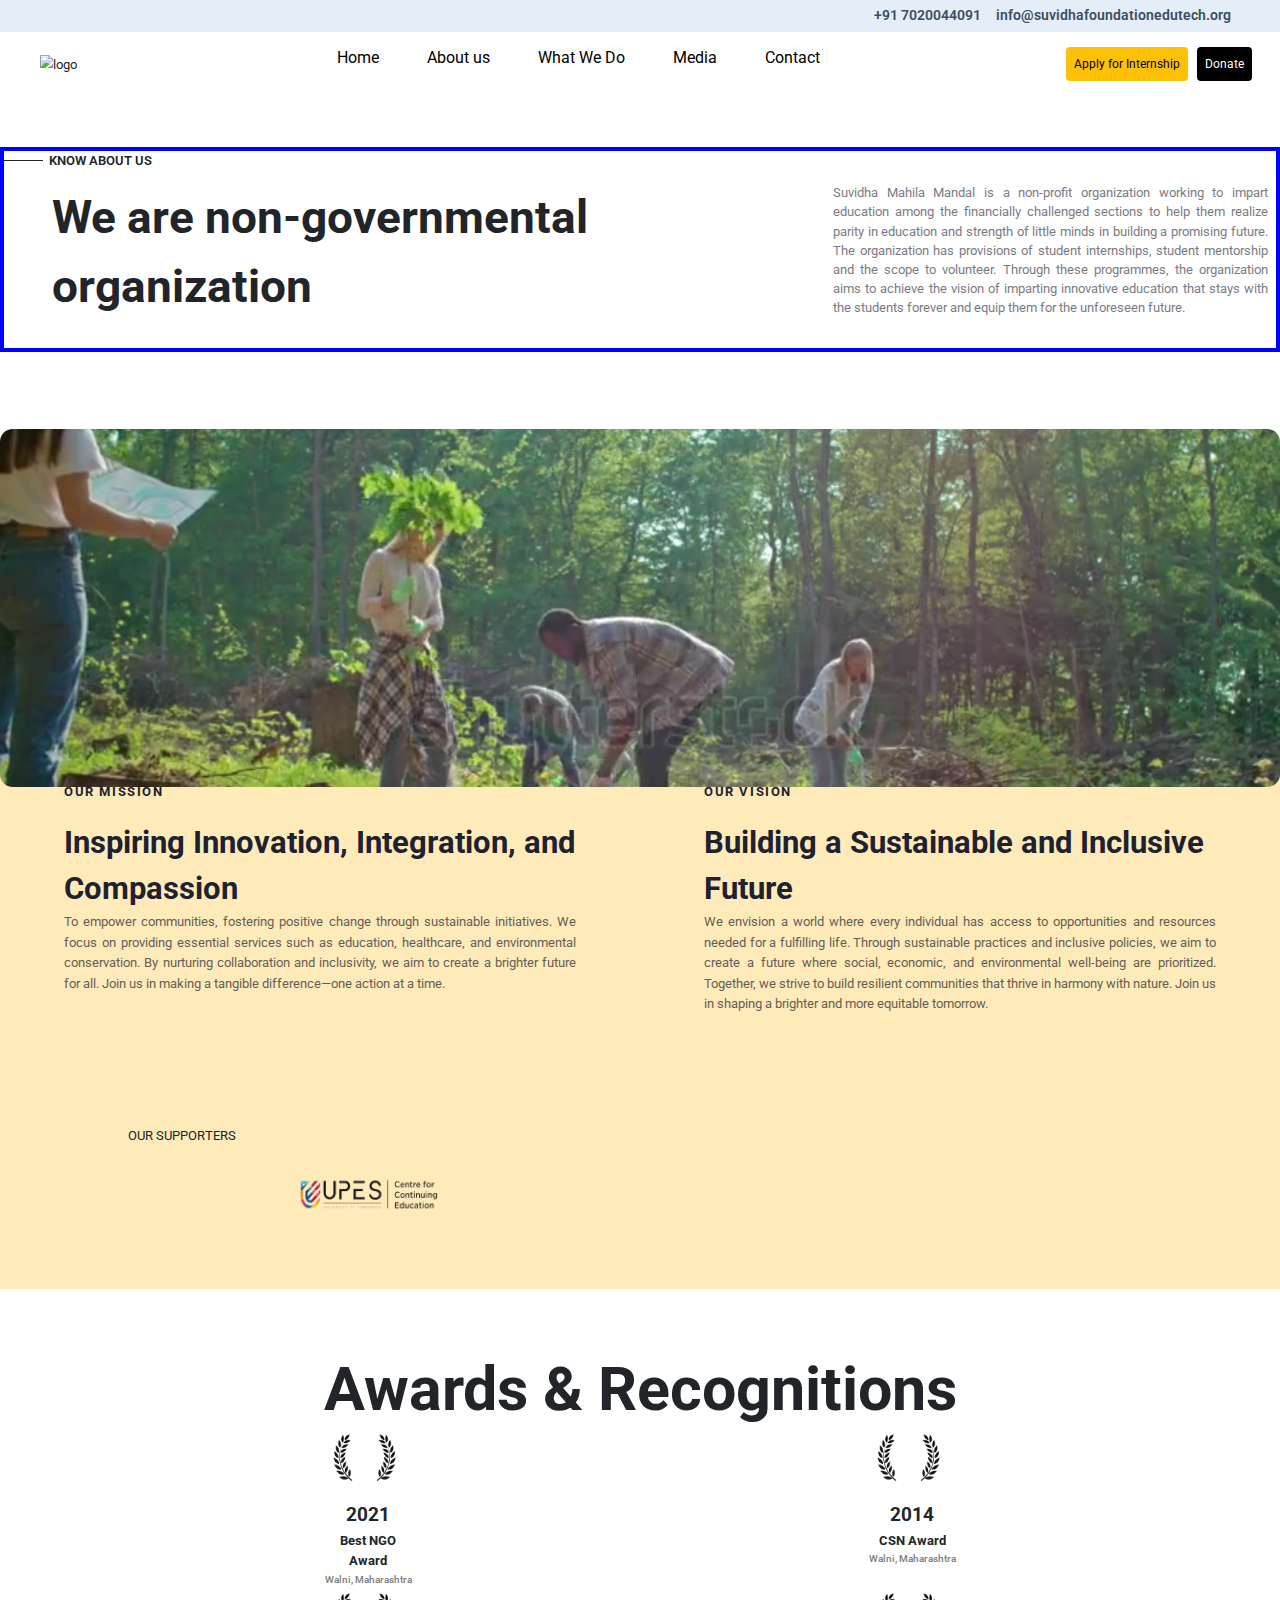
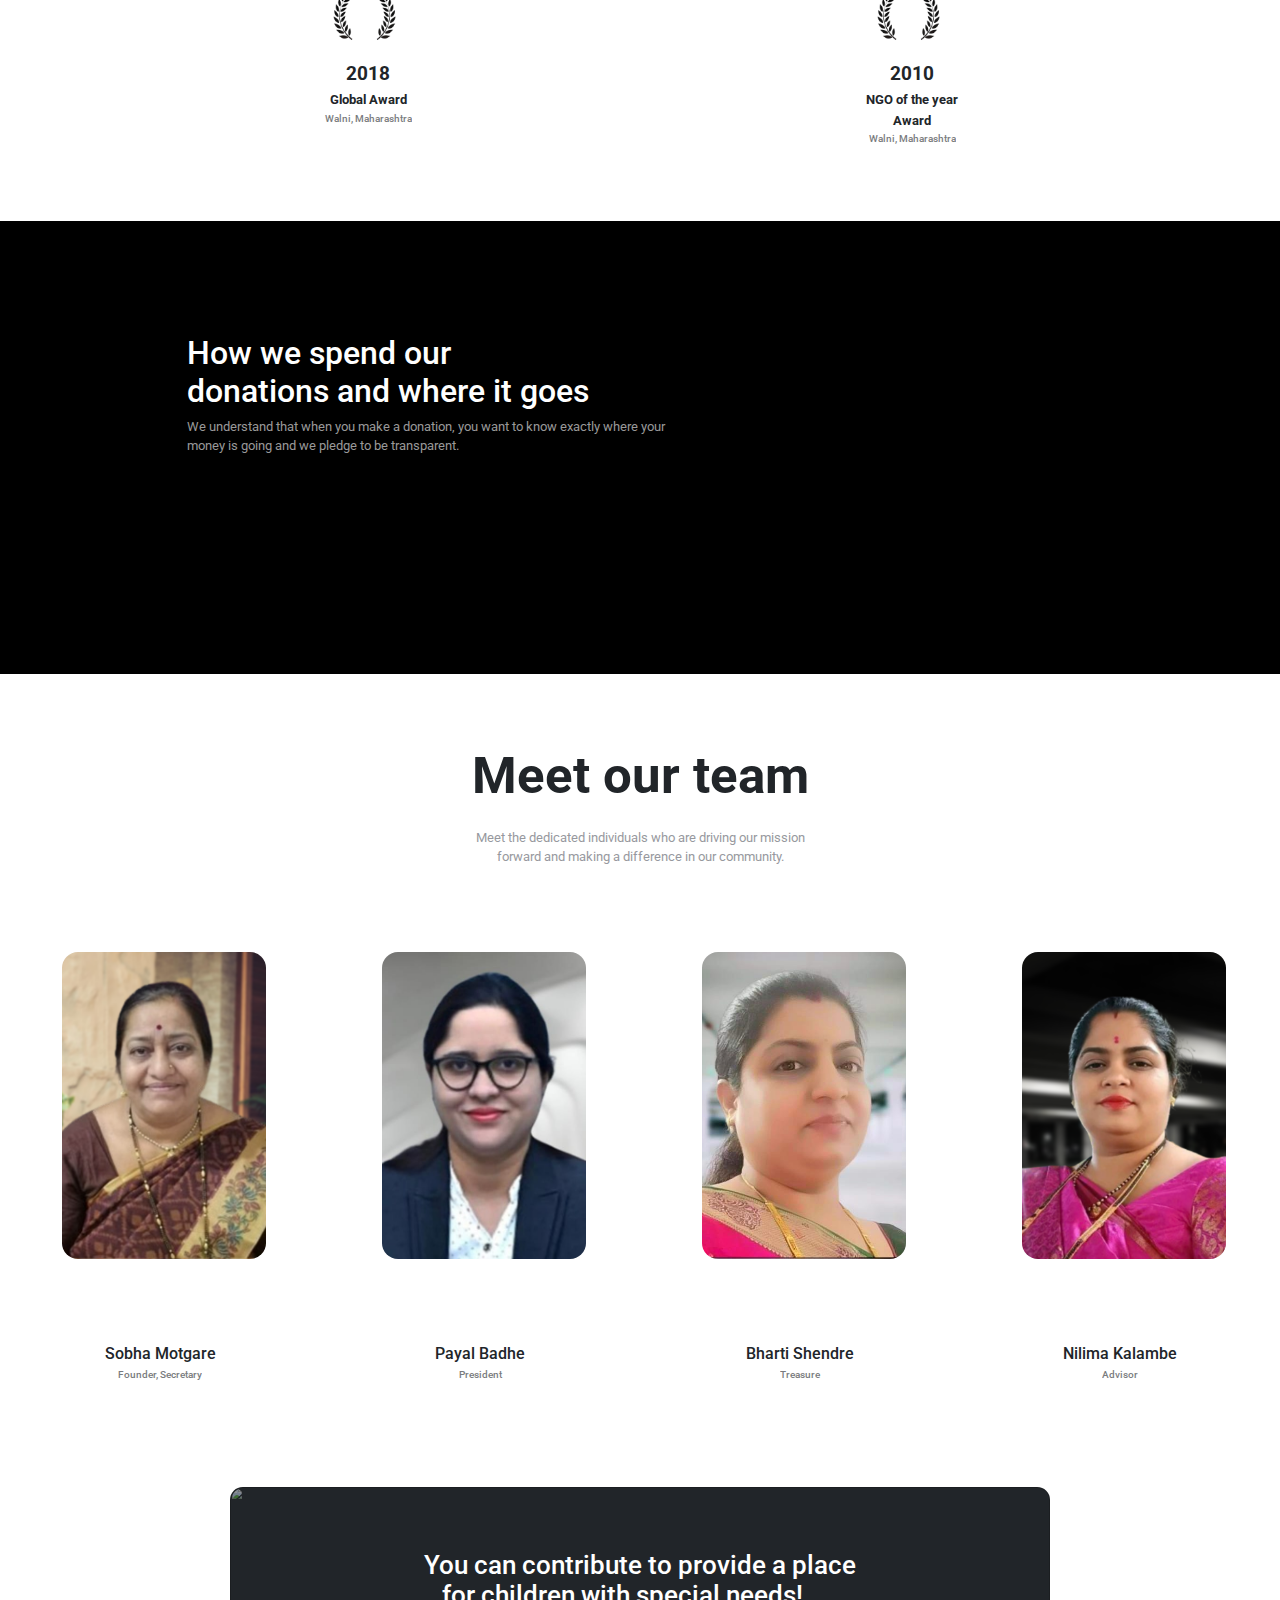
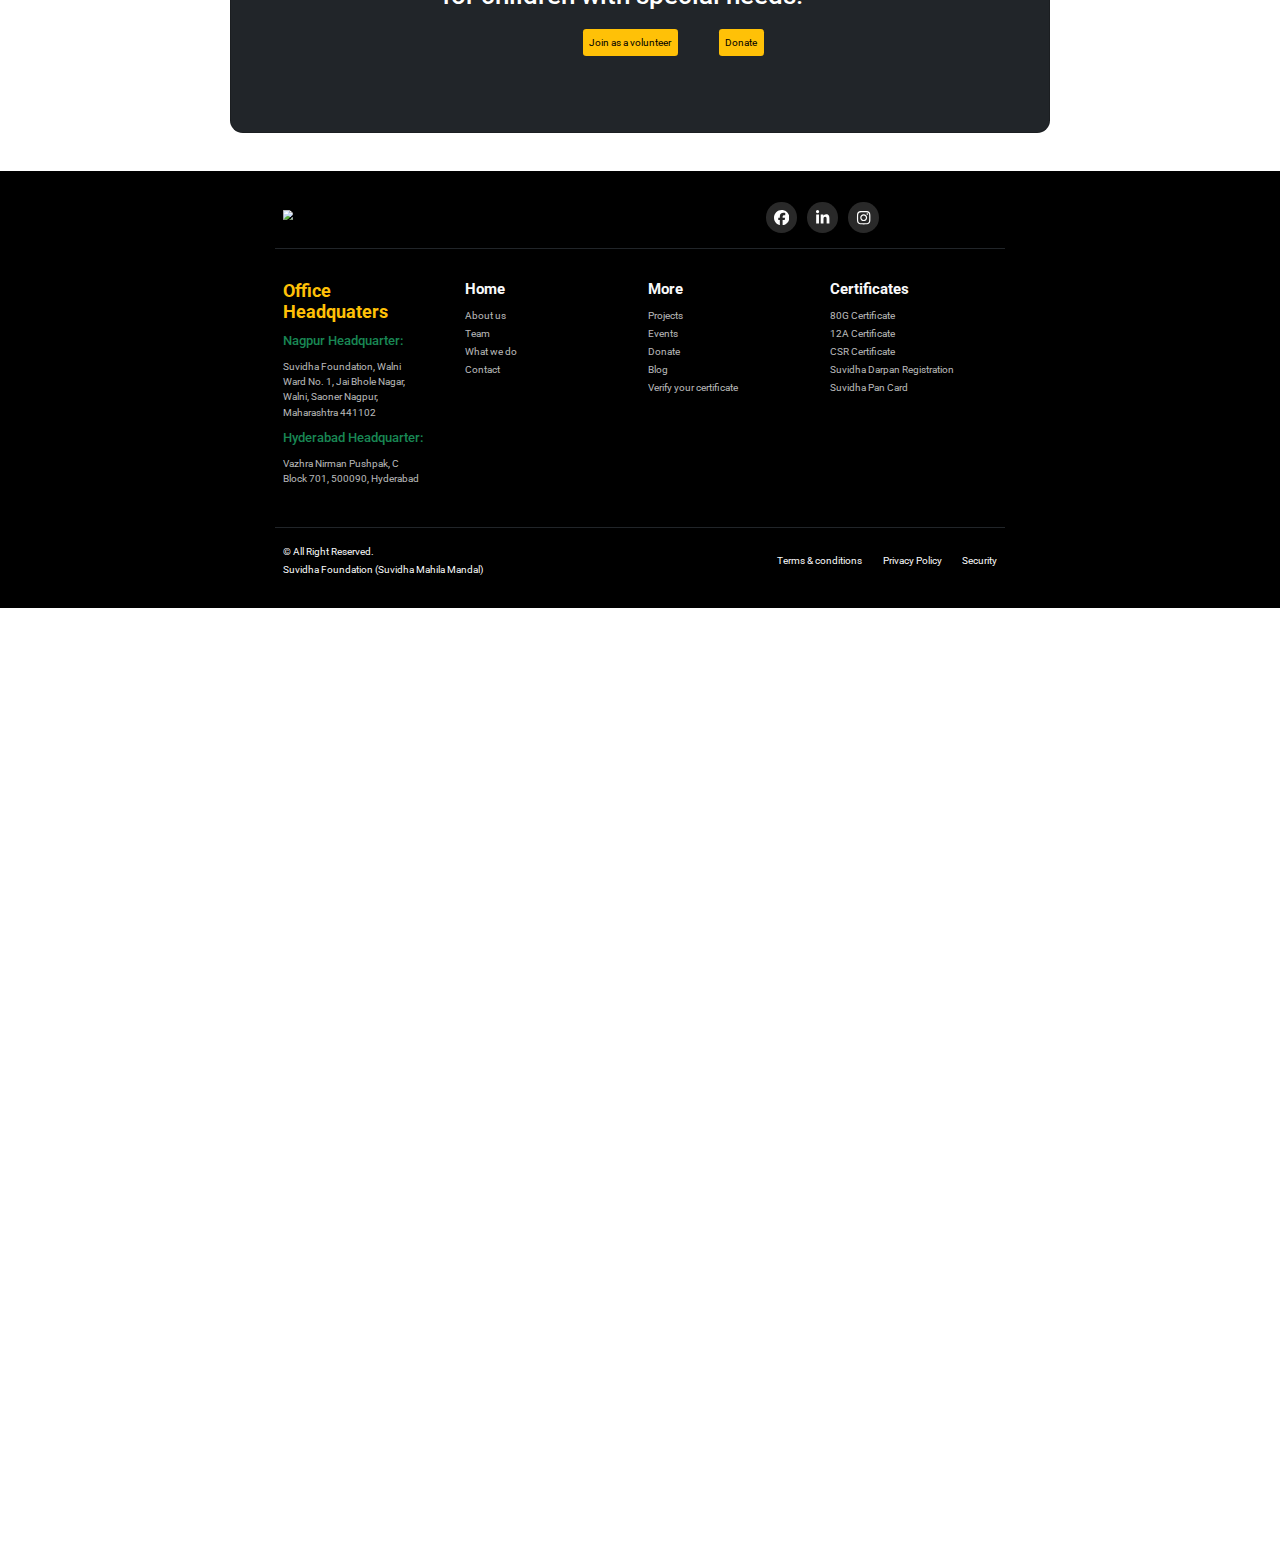
==== commit 0f86d437: "Update about.html" ====
--- a/suvidha-foundation/about.html
+++ b/suvidha-foundation/about.html
@@ -42,7 +42,7 @@
       </div>
       <ul class="nav-links" id="mySidenav">
           <li><i class="fa-solid fa-xmark navCloseBtn" onclick="closenav()"></i></li>
-          <li><a href="homepage.html" class="nav-item">Home</a></li>
+          <li><a href="index.html" class="nav-item">Home</a></li>
           <li><a href="about.html" class="nav-item">About us</a></li>
           <li><a href="whatwedo.html" class="nav-item">What We Do</a></li>
           <li><a href="#" class="nav-item">Media</a></li>
@@ -469,4 +469,4 @@
   document.getElementById("mySidenav").style.width = "0";
 }
  </script> 
-</html>+</html>
